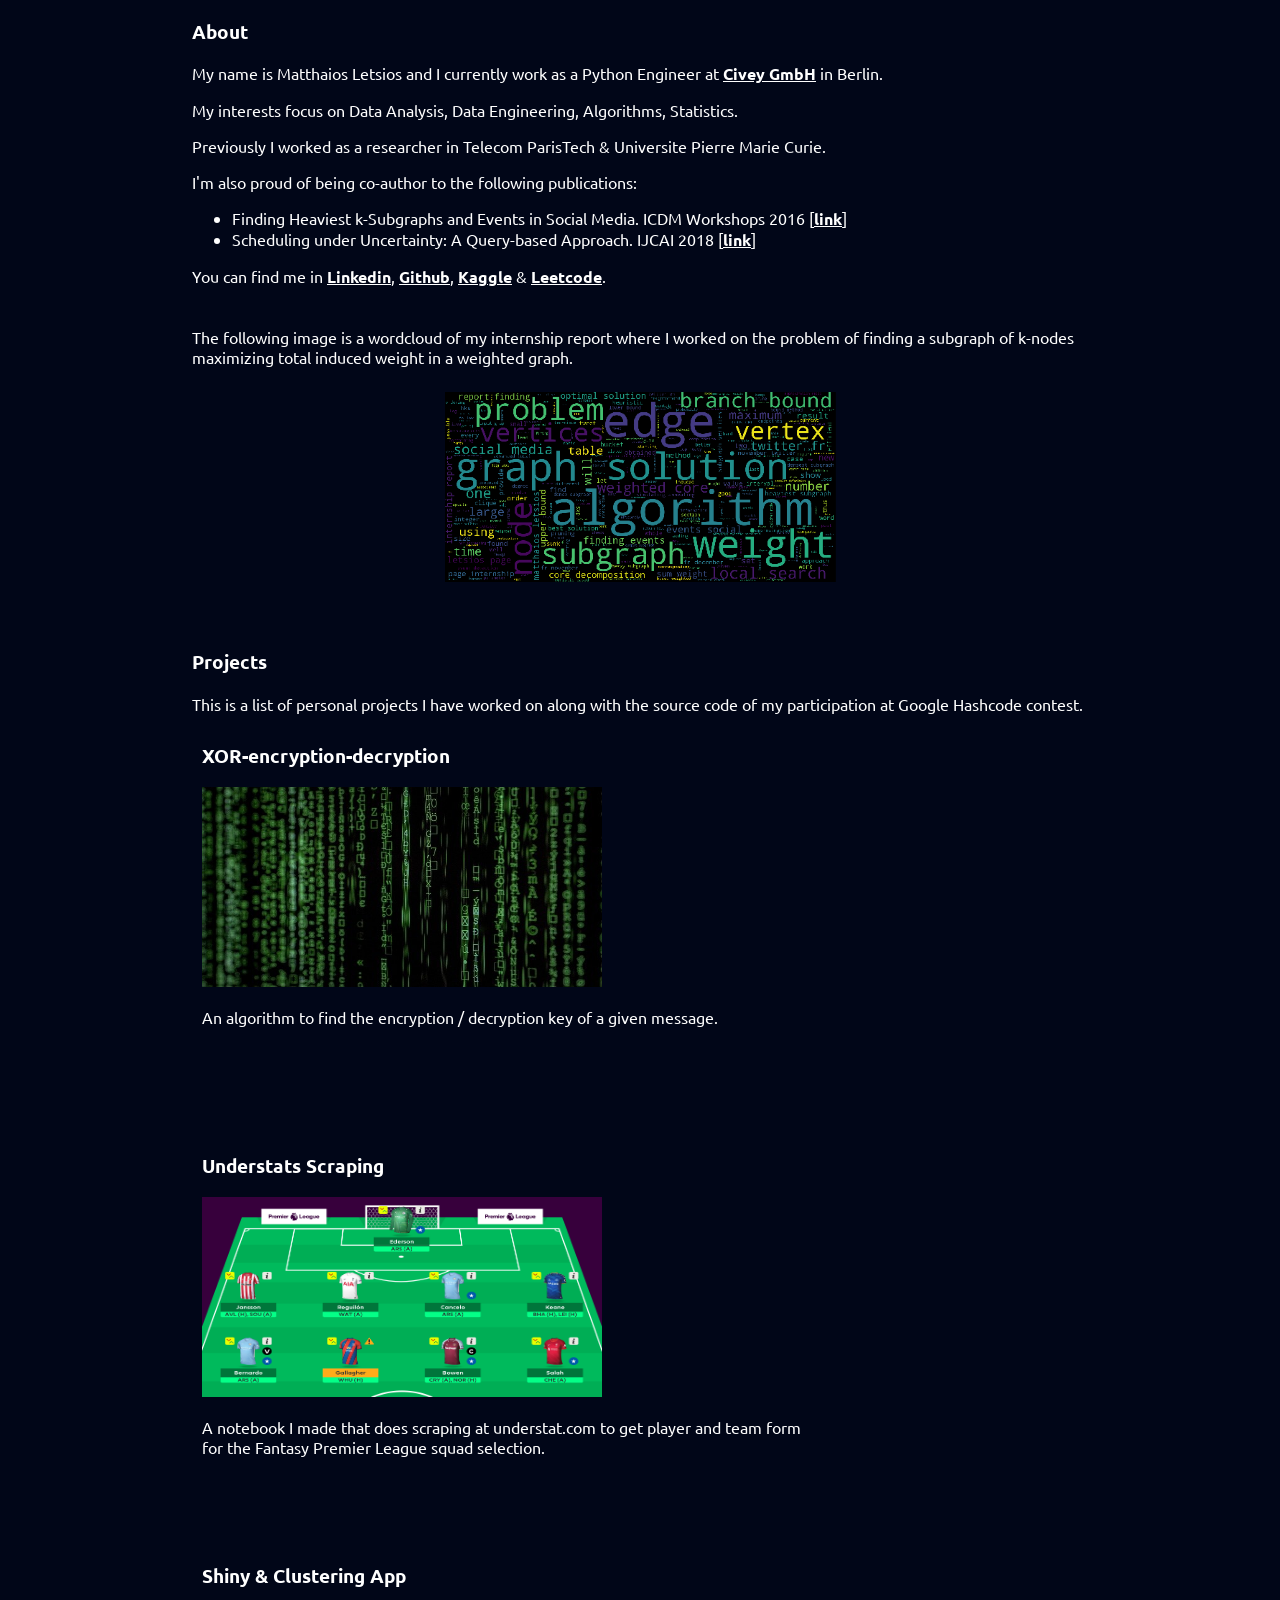
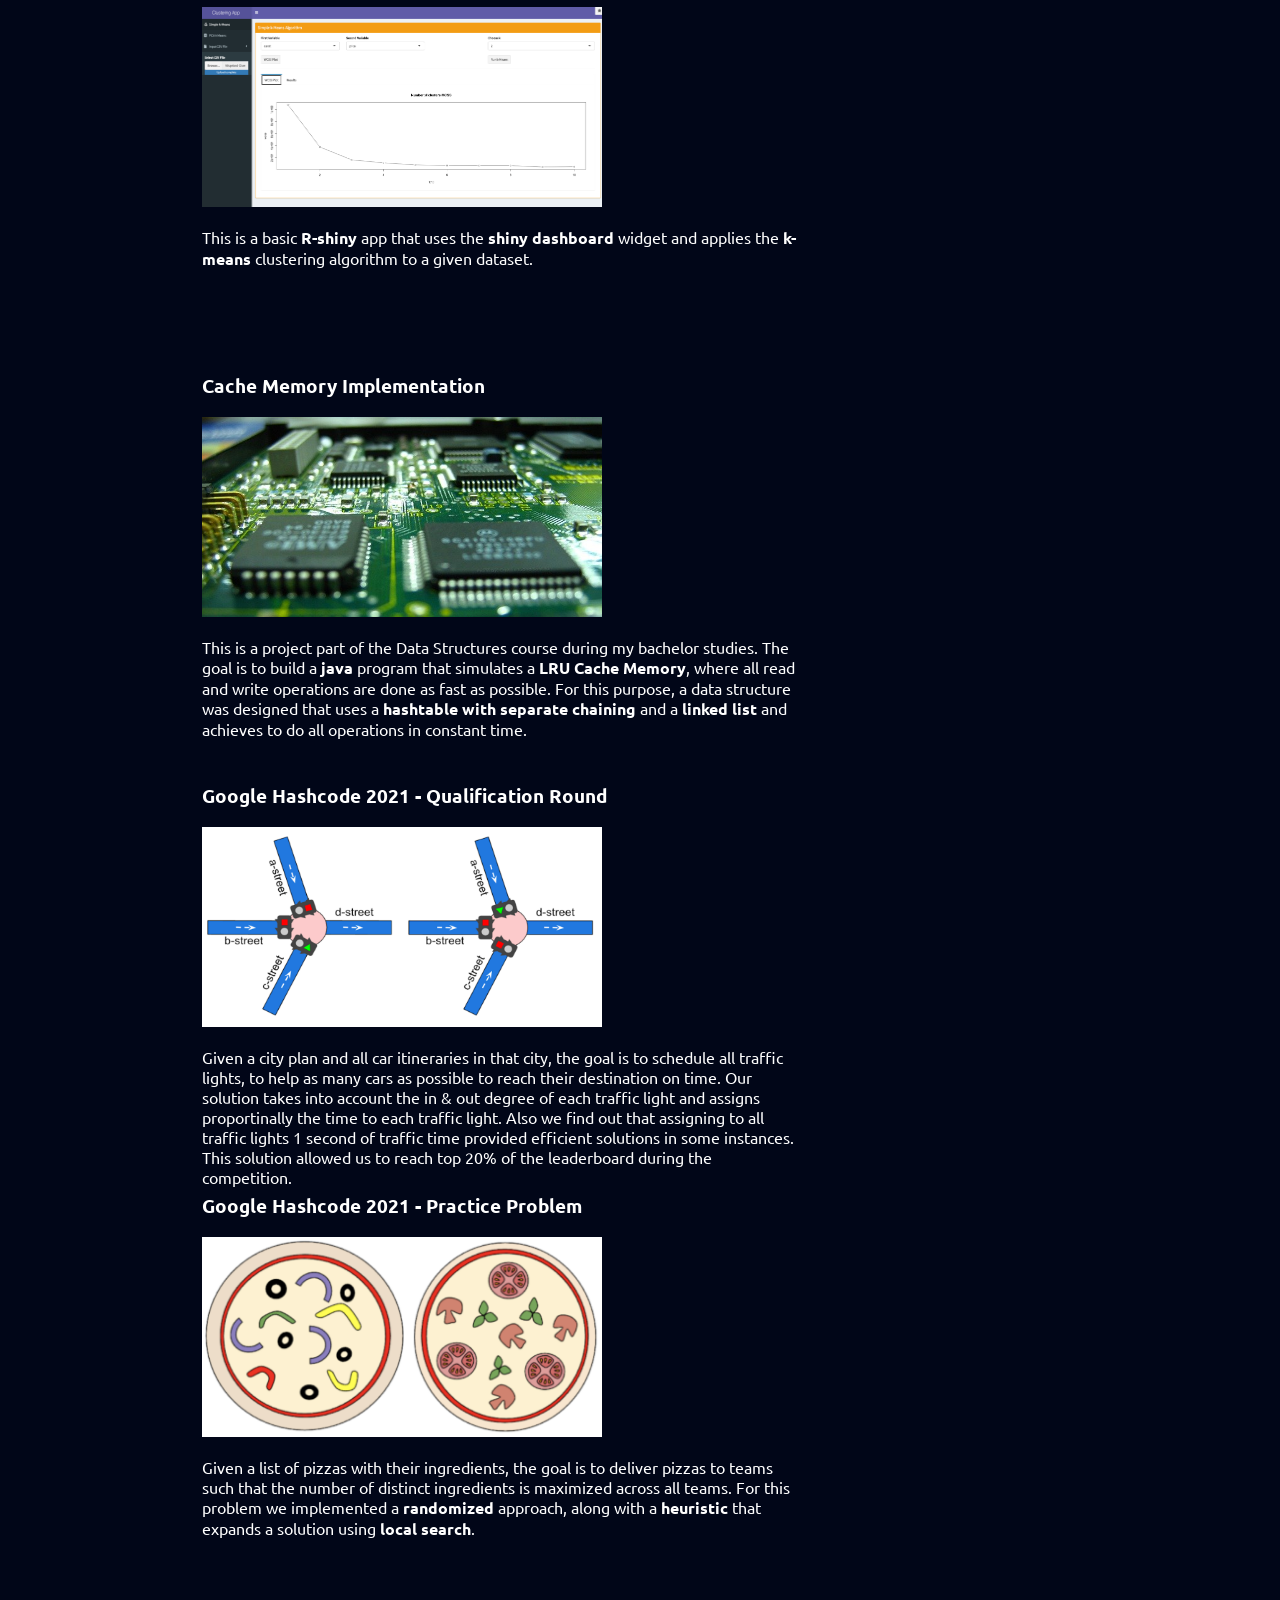
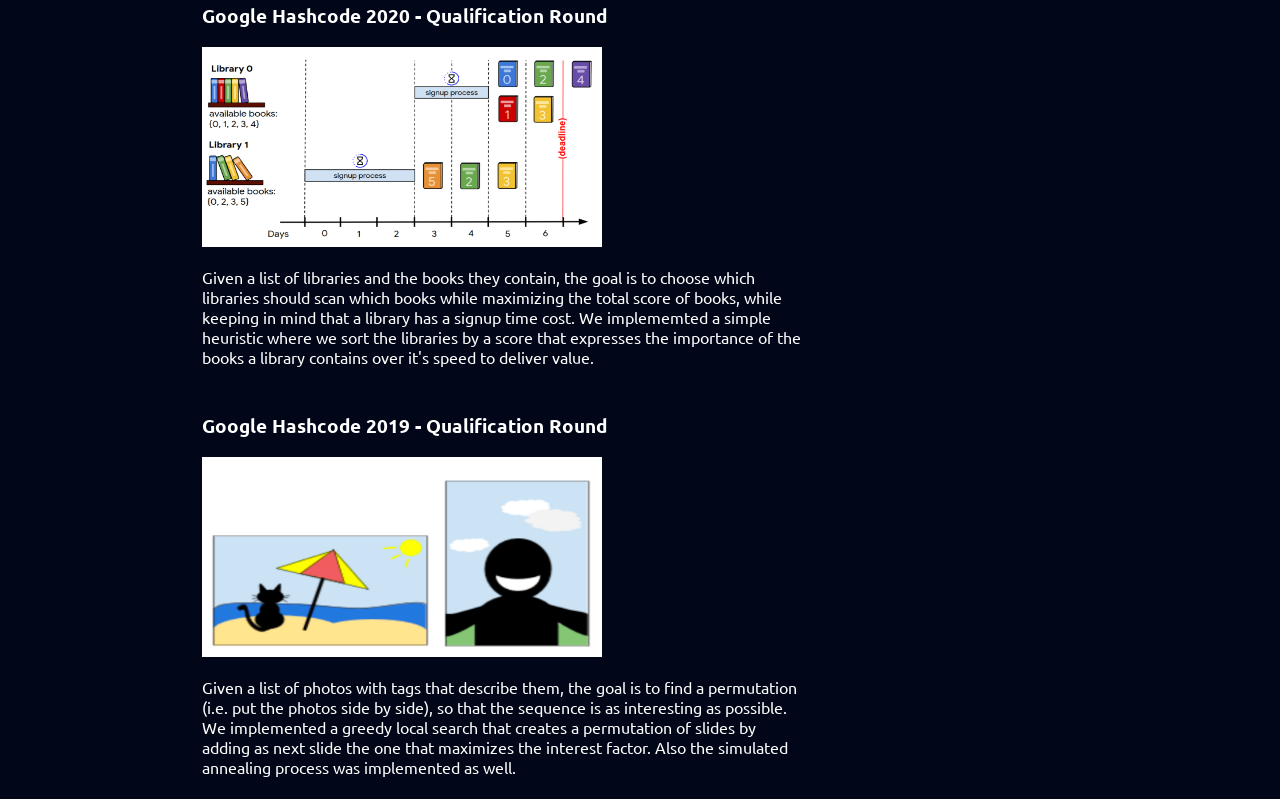
==== index.html @ c2d2475d "Adjustments" ====
<!DOCTYPE html>
<html>

<head>
	<link rel="stylesheet" type="text/css" href="http://fonts.googleapis.com/css?family=Ubuntu:regular,bold&subset=Latin">
	<link rel="stylesheet" href="./css/style.css">
	<title>Matthaios Letsios</title>
</head>

<body>
		<h3>About</h3>
		<p>My name is Matthaios Letsios and I currently work as a Python Engineer at <a href="https://civey.com/">Civey GmbH</a> in Berlin.

		<p> My interests focus on Data Analysis, Data Engineering, Algorithms, Statistics.</p> 

		<p> Previously I worked as a researcher in Telecom ParisTech & Universite Pierre Marie Curie. </p>

		<p> I'm also proud of being co-author to the following publications:</p> 

		<ul>
		<li> Finding Heaviest k-Subgraphs and Events in Social Media. ICDM Workshops 2016 [<a href="https://oanabalalau.com/pdf/damnet2016.pdf">link</a>]
		<li> Scheduling under Uncertainty: A Query-based Approach. IJCAI 2018 [<a href="https://oanabalalau.com/pdf/damnet2016.pdf">link</a>]
		</ul>
		You can find me in
		<a href="https://www.linkedin.com/in/matthaios-letsios-b0109a97/">Linkedin</a>,
		<a href="https://github.com/leschiffres">Github</a>, 
		<a href="https://www.kaggle.com/leschiffres">Kaggle</a> &
		<a href="https://leetcode.com/manthos/">Leetcode</a>.
		<br> <br> <br>
		The following image is a wordcloud of my internship report where I worked on the problem of finding a subgraph of k-nodes maximizing total induced weight in a weighted graph.
		<br><br>
		<div align="center"><img src="./img/internship.png" width="400px" height="200px"></div>
		<br><br>
		<h3>Projects</h3>

		This is a list of personal projects I have worked on along with the source code of my participation at Google Hashcode contest.

		<div class='projrow'>

			<div class='projcol'>
				<h3>XOR-encryption-decryption</h3>
		  		<a href="https://github.com/leschiffres/xor-encryption"><img src="./img/xor-encryption.jpg" > </a>
		  		<p> An algorithm to find the encryption / decryption key of a given message.</p>
			</div>

			<div class='projcol'>
				<h3>Understats Scraping</h3>
		  		<a href="https://github.com/leschiffres/understats-fpl"><img src="./img/fpl.png" > </a>
		  		<p> A notebook I made that does scraping at understat.com  to get player and team form for the Fantasy Premier League squad selection.</p>
			</div>


		</div>

		<div class='projrow'>
			<div class='projcol'>
				<h3>Shiny & Clustering App</h3>
		  		<a href="https://github.com/leschiffres/shiny_clustering_app"><img src="./img/shiny-clustering.png" > </a>
		  		<p> This is a basic <b>R-shiny</b> app that uses the <b>shiny dashboard</b> widget and applies the <b>k-means</b> clustering algorithm to a given dataset.</p>
			</div>
			<div class='projcol'>
				<h3>Cache Memory Implementation</h3>
		  		<a href="https://github.com/leschiffres/Cache_Memory_Implementation"><img src="./img/microchip.jpg" > </a>
		  		<p> This is a project part of the Data Structures course during my bachelor studies. The goal is to build a <b>java</b> program that simulates a <b>LRU Cache Memory</b>, where all read and write operations are done as fast as possible. For this purpose, a data structure was designed that uses a <b>hashtable with separate chaining</b> and a <b>linked list</b> and achieves to do all operations in constant time. </p>
			</div>
		</div>

		<div class='projrow'>

			<div class='projcol'>
				<h3>Google Hashcode 2021 - Qualification Round</h3>
		  		<a href="https://github.com/leschiffres/hashcode-2021-qualification-round"><img src="./img/ghc-2021-qual.png" > </a>
		  		<p> Given a city plan and all car itineraries in that city, the goal is to schedule all traffic lights, to help as many cars as possible to reach their destination on time. Our solution takes into account the in & out degree of each traffic light and assigns proportinally the time to each traffic light. Also we find out that assigning to all traffic lights 1 second of traffic time provided efficient solutions in some instances. This solution allowed us to reach top 20% of the leaderboard during the competition.</p>
			</div>

			<div class='projcol'>
				<h3>Google Hashcode 2021 - Practice Problem </h3>
		  		<a href="https://github.com/leschiffres/hashcode-2021-practice/"><img src="./img/ghc-2021-practice.png" > </a>
		  		<p> Given a list of pizzas with their ingredients, the goal is to deliver pizzas to teams such that the number of distinct ingredients is maximized across all teams. For this problem	we implemented a <b>randomized</b> approach, along with a <b>heuristic</b> that expands a solution using <b>local search</b>.</p>
			</div>
		</div>

		<div class='projrow'>

			<div class='projcol'>
				<h3>Google Hashcode 2020 - Qualification Round</h3>
		  		<a href="https://github.com/leschiffres/hashcode-2020-qualification-round"><img src="./img/ghc-2020-qual.png" > </a>
		  		<p> Given a list of libraries and the books they contain, the goal is to choose which libraries should scan which books while maximizing the total score of books, while keeping in mind that a library has a signup time cost. We implememted a simple heuristic where we sort the libraries by a score that expresses the importance of the books a library contains over it's speed to deliver value.
				</p>
			</div>

			<div class='projcol'>
				<h3>Google Hashcode 2019 - Qualification Round</h3>
		  		<a href="https://github.com/leschiffres/hashcode-2019-qualification-round"><img src="./img/ghc-2019-qual.png" > </a>
		  		<p> Given a list of photos with tags that describe them, the goal is to find a permutation (i.e. put the photos side by side), so that the sequence is as interesting as possible. We implemented a greedy local search that creates a permutation of slides by adding as next slide the one that maximizes the interest factor. Also the simulated annealing process was implemented as well.
				</p>
			</div>
		</div>
	</div>
</body>
</html>
---- css/style.css ----
body {
  font-family: "Ubuntu";
  background-color: #010618;
  color: white;
  width:70%;
  margin-left:auto;
  margin-right:auto;
}

a {
  color: white;
  font-weight: bold;
}

.imgrow {
  padding: 5px;
}

.imgcontainer { 
  float:left;
}

.imgcontainer img{
  width: 400px;
  height: 350px;
}

.projrow {
  padding: 5px;
}

.projcol { 
  float:left;
  padding: 5px;
  height: 400px;
  width: 600px;
}

.projcol img{
  width: 400px;
  height: 200px;
}

p{

}
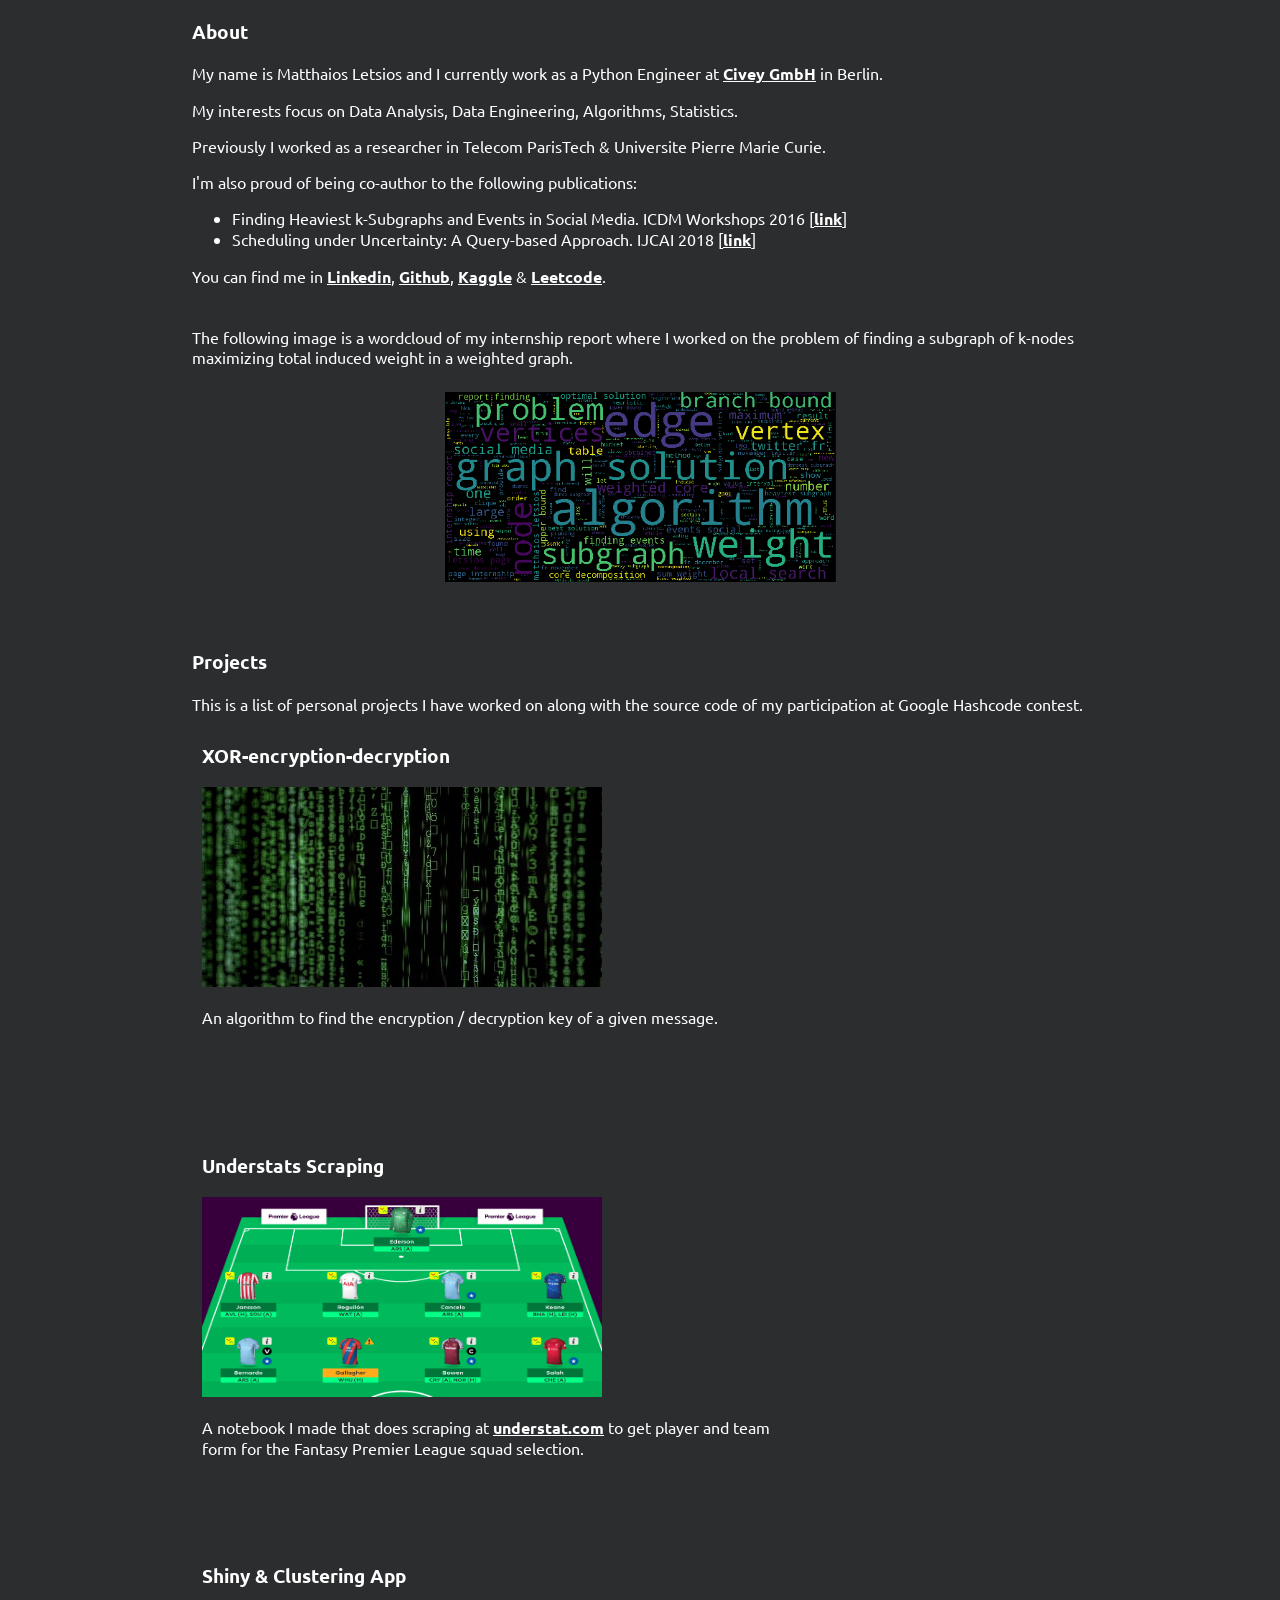
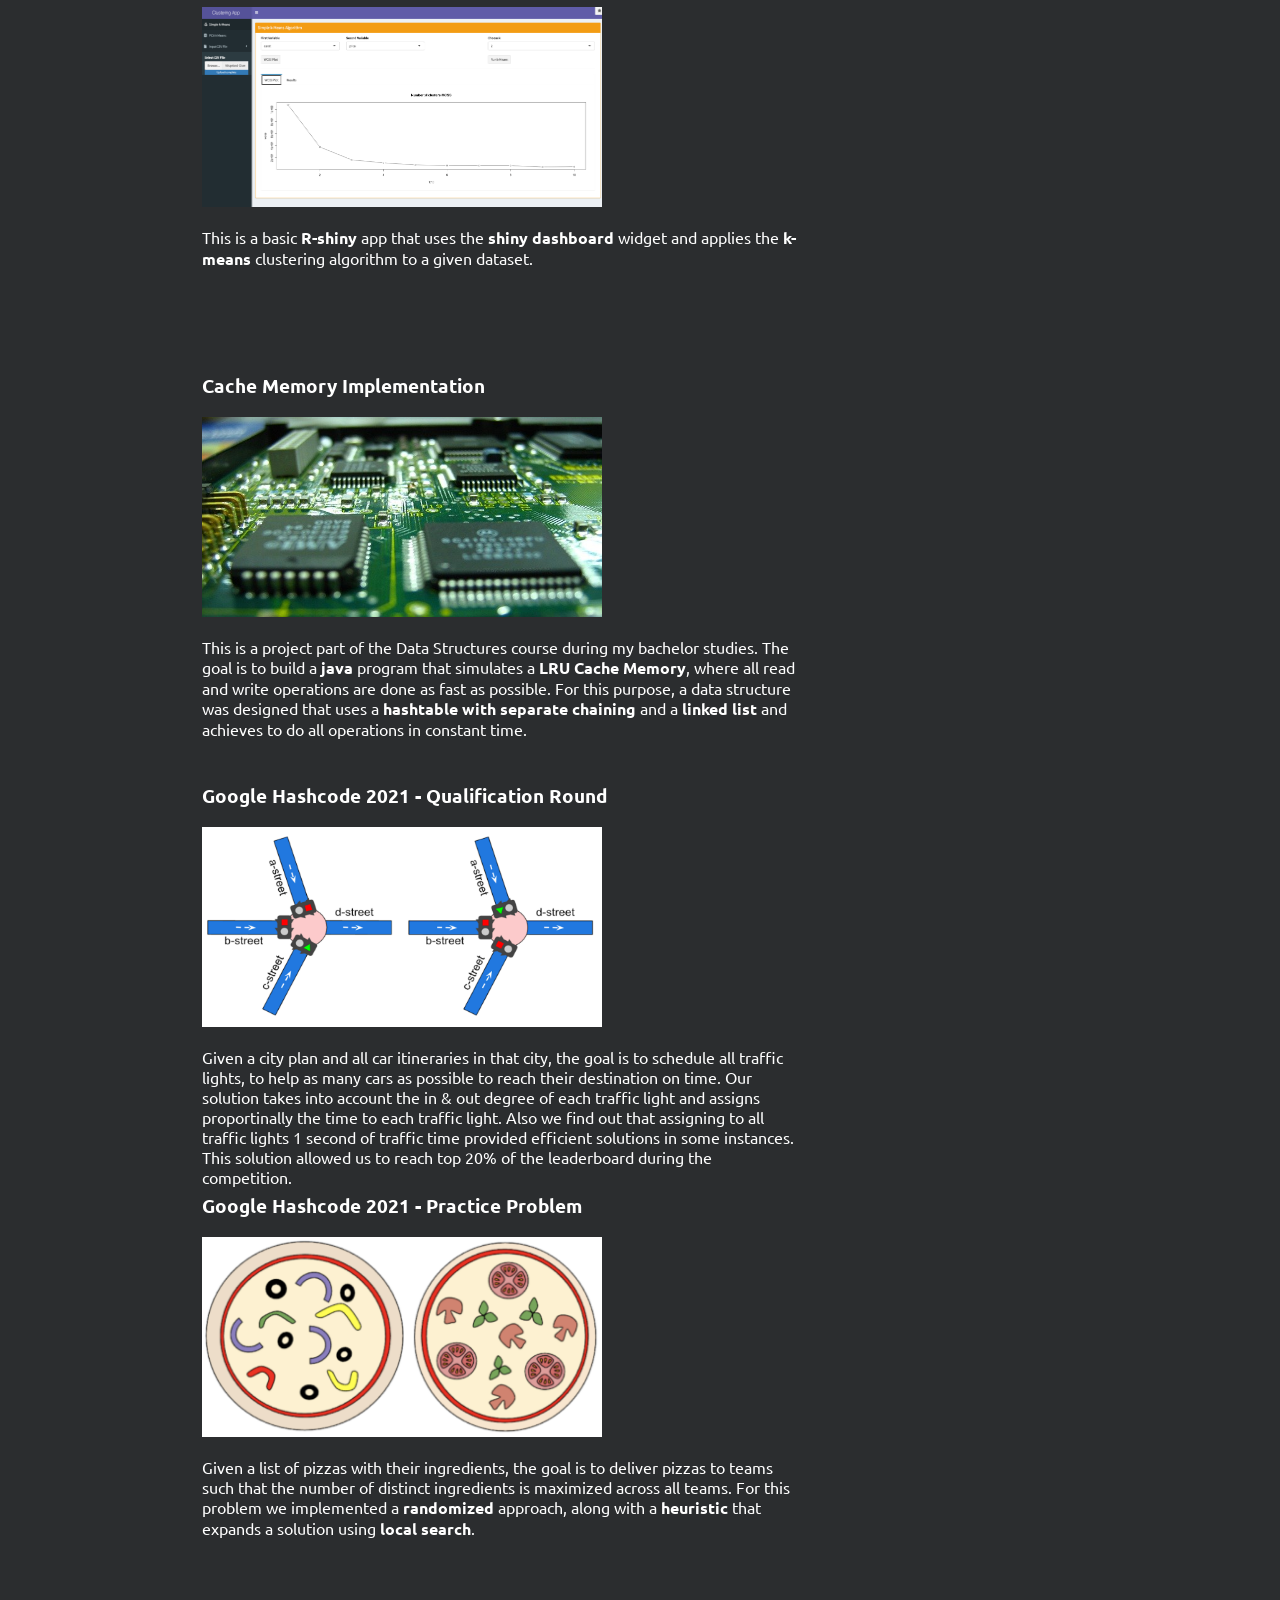
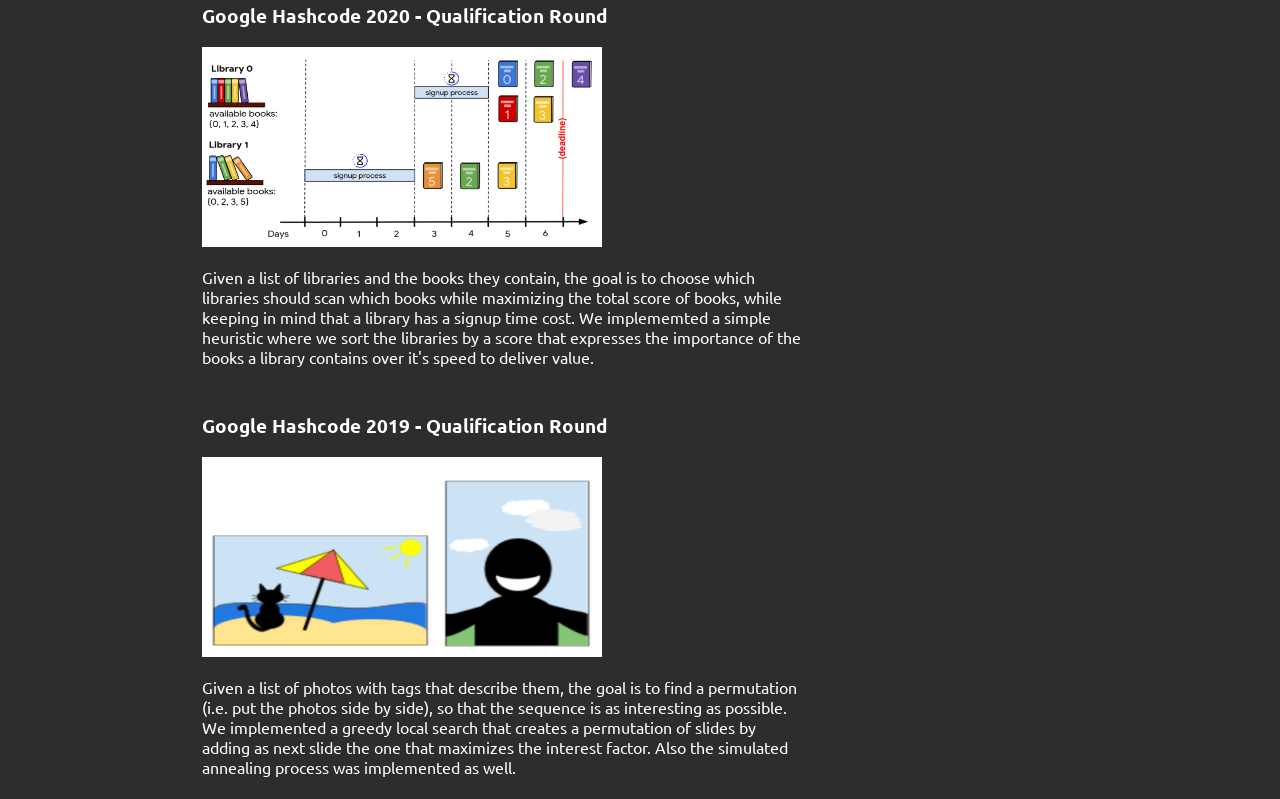
==== commit 41621ac2: "Changing background color + updating understat hyperlink" ====
--- a/index.html
+++ b/index.html
@@ -46,7 +46,7 @@
 			<div class='projcol'>
 				<h3>Understats Scraping</h3>
 		  		<a href="https://github.com/leschiffres/understats-fpl"><img src="./img/fpl.png" > </a>
-		  		<p> A notebook I made that does scraping at understat.com  to get player and team form for the Fantasy Premier League squad selection.</p>
+				<p> A notebook I made that does scraping at <a href="https://understat.com">understat.com</a>  to get player and team form for the Fantasy Premier League squad selection.</p>
 			</div>
 
 
--- a/css/style.css
+++ b/css/style.css
@@ -1,6 +1,6 @@
 body {
   font-family: "Ubuntu";
-  background-color: #010618;
+  background-color: #2b2d2f;
   color: white;
   width:70%;
   margin-left:auto;
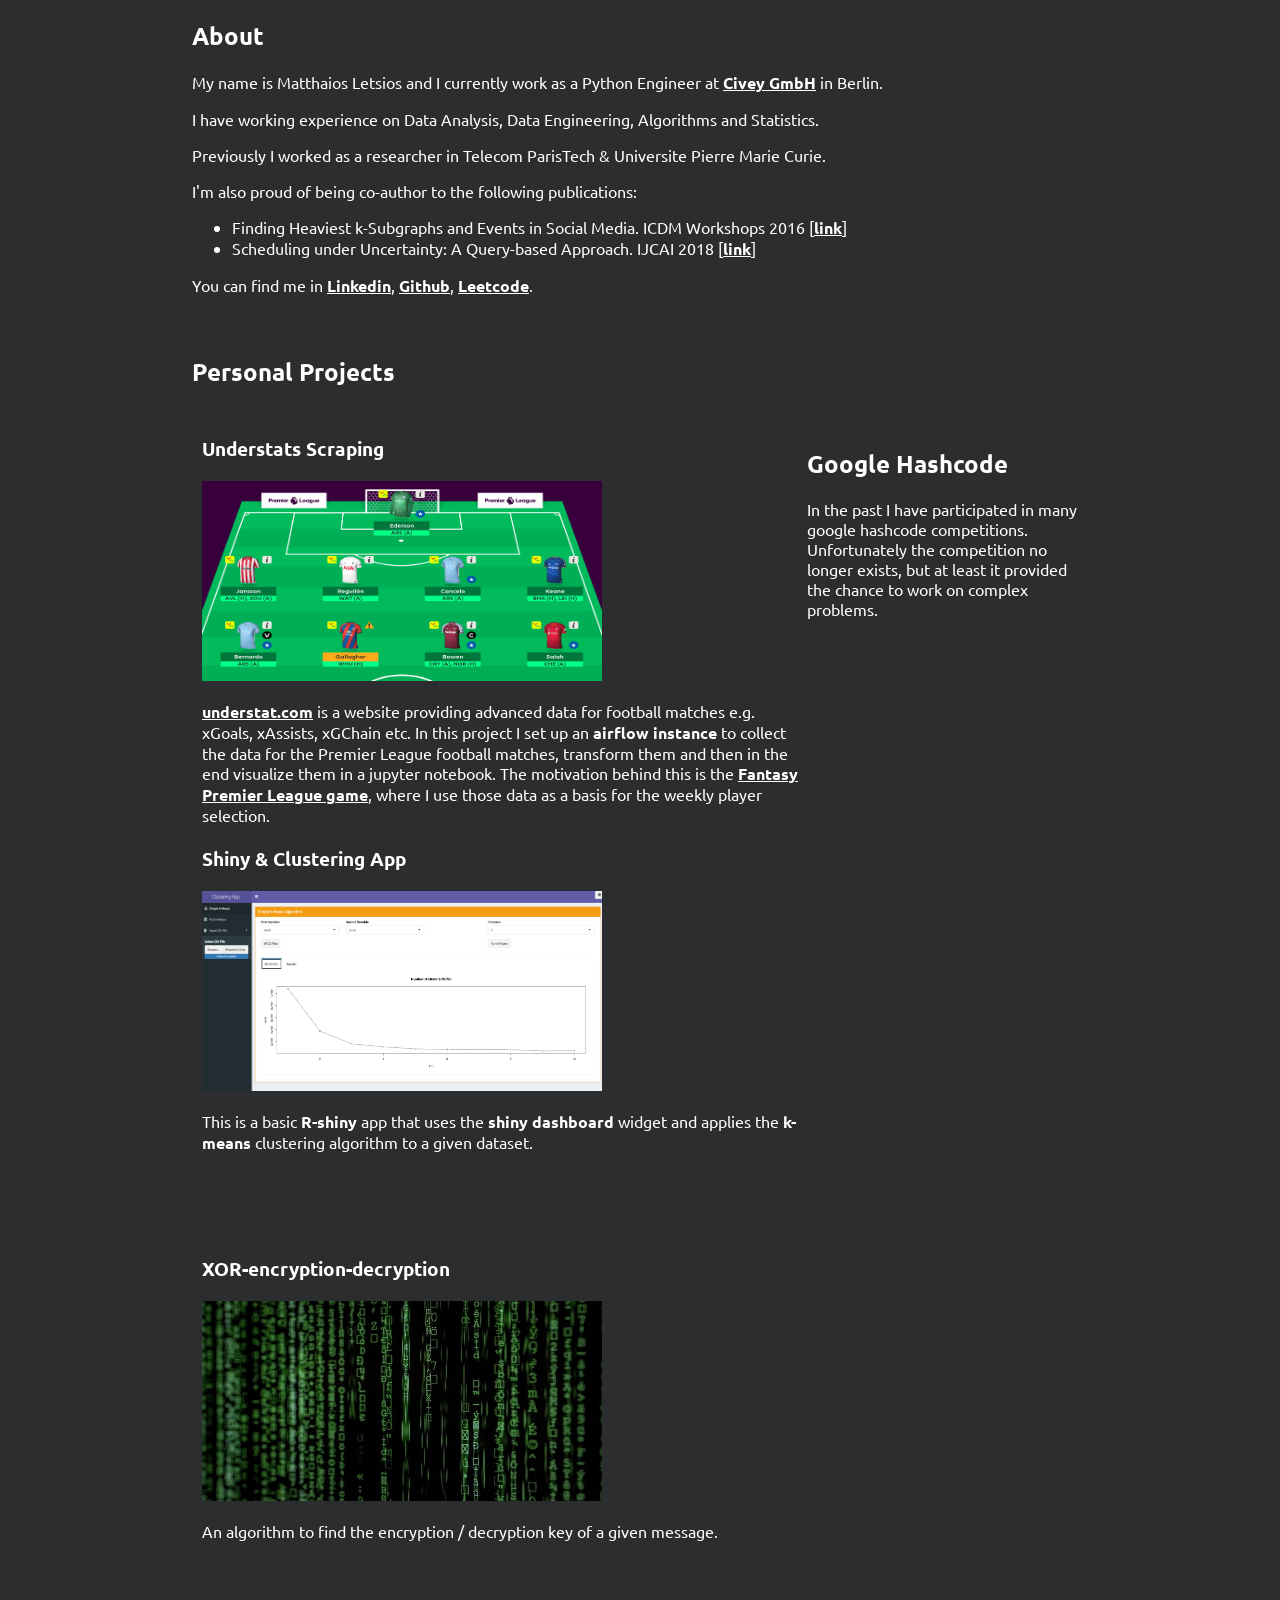
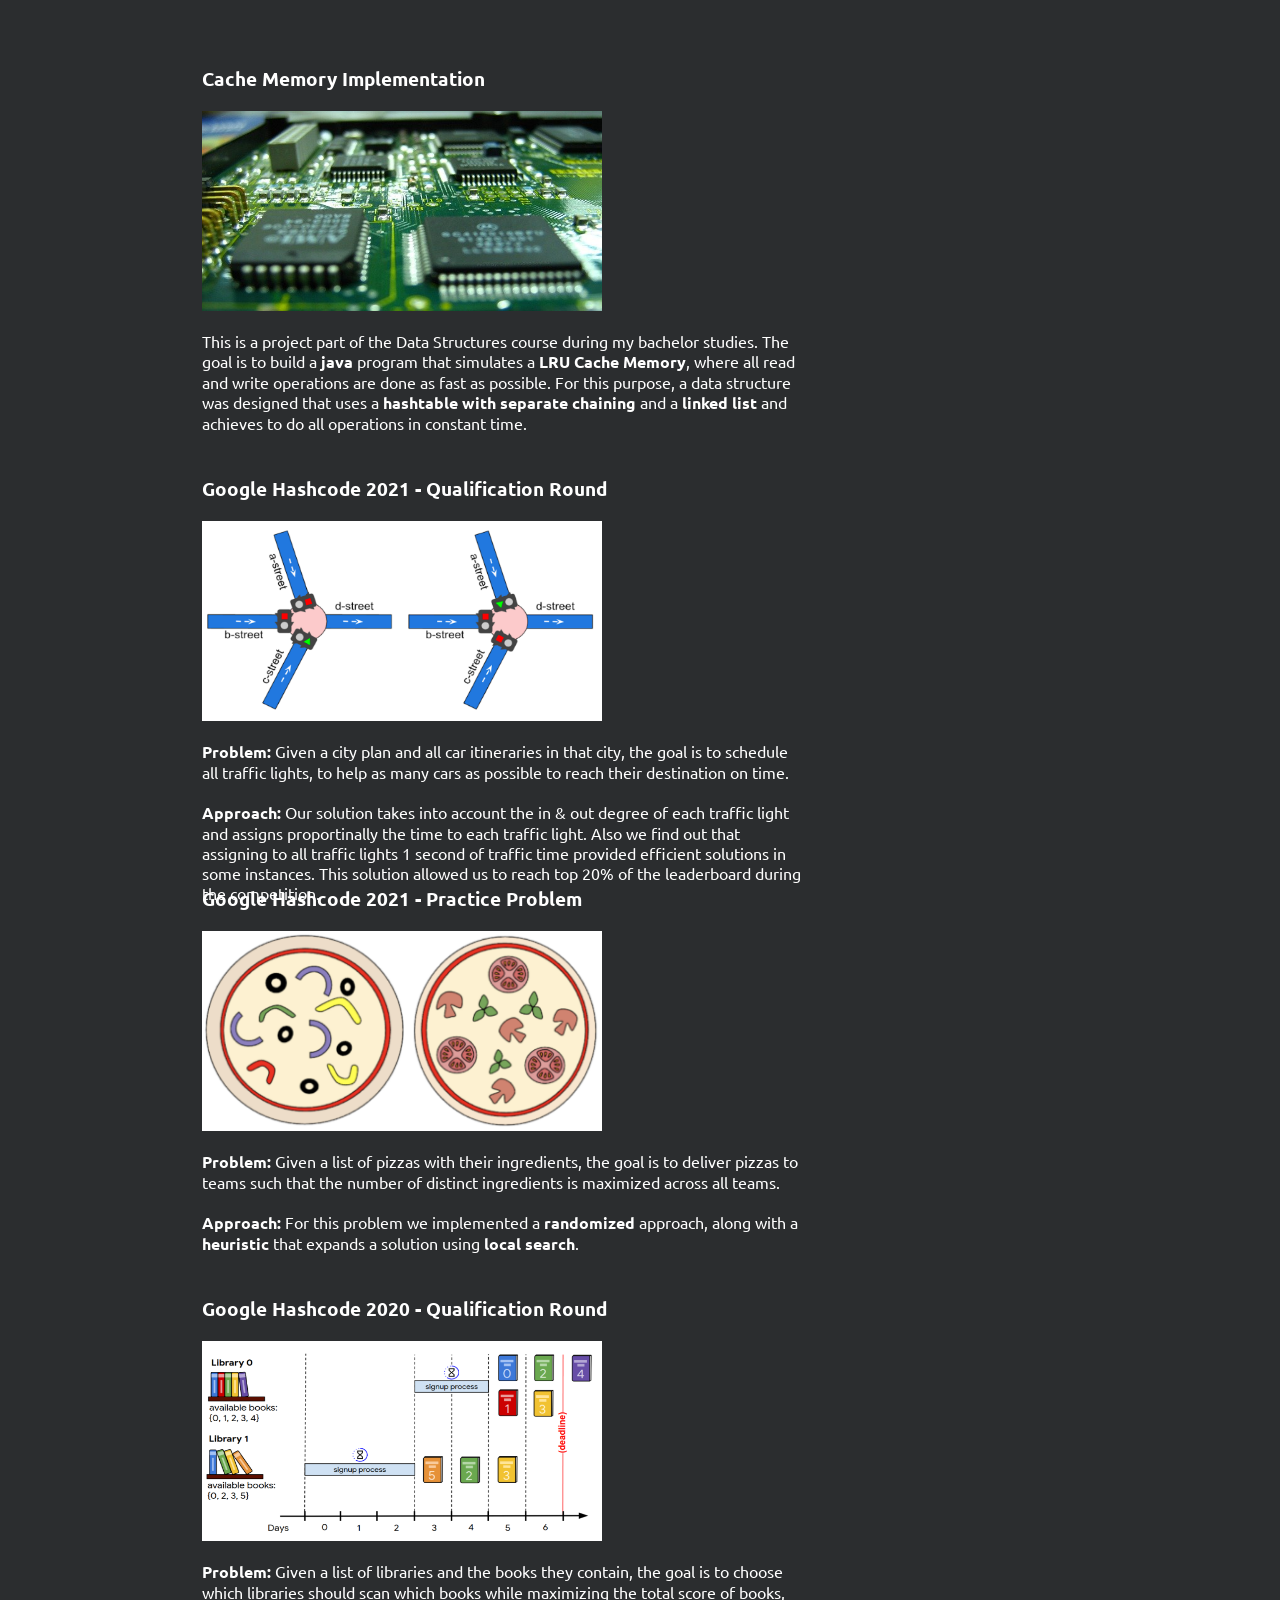
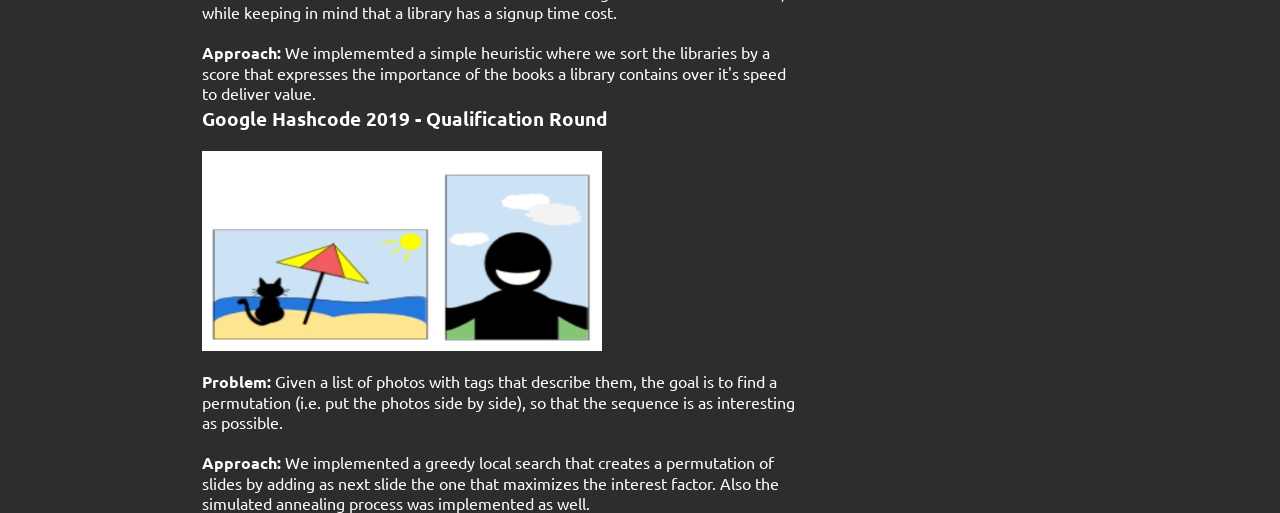
==== commit ee2179eb: "Readjusting content." ====
--- a/index.html
+++ b/index.html
@@ -2,16 +2,16 @@
 <html>
 
 <head>
-	<link rel="stylesheet" type="text/css" href="http://fonts.googleapis.com/css?family=Ubuntu:regular,bold&subset=Latin">
+	<link rel="stylesheet" type="text/css" href="https://fonts.googleapis.com/css?family=Ubuntu:regular,bold&subset=Latin">
 	<link rel="stylesheet" href="./css/style.css">
 	<title>Matthaios Letsios</title>
 </head>
 
 <body>
-		<h3>About</h3>
+		<h2>About</h2>
 		<p>My name is Matthaios Letsios and I currently work as a Python Engineer at <a href="https://civey.com/">Civey GmbH</a> in Berlin.
 
-		<p> My interests focus on Data Analysis, Data Engineering, Algorithms, Statistics.</p> 
+		<p> I have working experience on Data Analysis, Data Engineering, Algorithms and Statistics.</p> 
 
 		<p> Previously I worked as a researcher in Telecom ParisTech & Universite Pierre Marie Curie. </p>
 
@@ -19,45 +19,42 @@
 
 		<ul>
 		<li> Finding Heaviest k-Subgraphs and Events in Social Media. ICDM Workshops 2016 [<a href="https://oanabalalau.com/pdf/damnet2016.pdf">link</a>]
-		<li> Scheduling under Uncertainty: A Query-based Approach. IJCAI 2018 [<a href="https://oanabalalau.com/pdf/damnet2016.pdf">link</a>]
+		<li> Scheduling under Uncertainty: A Query-based Approach. IJCAI 2018 [<a href="https://www.ijcai.org/proceedings/2018/0646.pdf">link</a>]
 		</ul>
 		You can find me in
 		<a href="https://www.linkedin.com/in/matthaios-letsios-b0109a97/">Linkedin</a>,
 		<a href="https://github.com/leschiffres">Github</a>, 
-		<a href="https://www.kaggle.com/leschiffres">Kaggle</a> &
 		<a href="https://leetcode.com/manthos/">Leetcode</a>.
 		<br> <br> <br>
-		The following image is a wordcloud of my internship report where I worked on the problem of finding a subgraph of k-nodes maximizing total induced weight in a weighted graph.
-		<br><br>
-		<div align="center"><img src="./img/internship.png" width="400px" height="200px"></div>
-		<br><br>
-		<h3>Projects</h3>
-
-		This is a list of personal projects I have worked on along with the source code of my participation at Google Hashcode contest.
+		
+		<h2>Personal Projects</h2>
 
 		<div class='projrow'>
+			
+			<div class='projcol'>
+				<h3>Understats Scraping</h3>
+		  		<a href="https://github.com/leschiffres/understats-fpl"><img src="./img/fpl.png" > </a>
+				<p> <a href="https://understat.com">understat.com</a>  is a website providing advanced data for football matches e.g. xGoals, xAssists, xGChain etc.  
+					In this project I set up an <b>airflow instance</b> to collect the data for the Premier League football matches, transform them and then in the end visualize them in a jupyter notebook.
+					The motivation behind this is the <a href="https://fantasy.premierleague.com/">Fantasy Premier League game</a>, where I use those data as a basis for the weekly player selection.
+			</div>
 
+			<div class='projcol'>
+				<h3>Shiny & Clustering App</h3>
+		  		<a href="https://github.com/leschiffres/shiny_clustering_app"><img src="./img/shiny-clustering.png" > </a>
+		  		<p> This is a basic <b>R-shiny</b> app that uses the <b>shiny dashboard</b> widget and applies the <b>k-means</b> clustering algorithm to a given dataset.</p>
+			</div>
+
+		</div>
+
+		<div class='projrow'>
+			
 			<div class='projcol'>
 				<h3>XOR-encryption-decryption</h3>
 		  		<a href="https://github.com/leschiffres/xor-encryption"><img src="./img/xor-encryption.jpg" > </a>
 		  		<p> An algorithm to find the encryption / decryption key of a given message.</p>
 			</div>
-
-			<div class='projcol'>
-				<h3>Understats Scraping</h3>
-		  		<a href="https://github.com/leschiffres/understats-fpl"><img src="./img/fpl.png" > </a>
-				<p> A notebook I made that does scraping at <a href="https://understat.com">understat.com</a>  to get player and team form for the Fantasy Premier League squad selection.</p>
-			</div>
-
-
-		</div>
-
-		<div class='projrow'>
-			<div class='projcol'>
-				<h3>Shiny & Clustering App</h3>
-		  		<a href="https://github.com/leschiffres/shiny_clustering_app"><img src="./img/shiny-clustering.png" > </a>
-		  		<p> This is a basic <b>R-shiny</b> app that uses the <b>shiny dashboard</b> widget and applies the <b>k-means</b> clustering algorithm to a given dataset.</p>
-			</div>
+			
 			<div class='projcol'>
 				<h3>Cache Memory Implementation</h3>
 		  		<a href="https://github.com/leschiffres/Cache_Memory_Implementation"><img src="./img/microchip.jpg" > </a>
@@ -65,18 +62,30 @@
 			</div>
 		</div>
 
+
+		<h2>Google Hashcode</h2>
+
+		In the past I have participated in many google hashcode competitions. Unfortunately the competition no longer exists, but at least it provided the chance to 
+		work on complex problems.
+
 		<div class='projrow'>
 
 			<div class='projcol'>
 				<h3>Google Hashcode 2021 - Qualification Round</h3>
 		  		<a href="https://github.com/leschiffres/hashcode-2021-qualification-round"><img src="./img/ghc-2021-qual.png" > </a>
-		  		<p> Given a city plan and all car itineraries in that city, the goal is to schedule all traffic lights, to help as many cars as possible to reach their destination on time. Our solution takes into account the in & out degree of each traffic light and assigns proportinally the time to each traffic light. Also we find out that assigning to all traffic lights 1 second of traffic time provided efficient solutions in some instances. This solution allowed us to reach top 20% of the leaderboard during the competition.</p>
+		  		<p> 
+					<b>Problem:</b> Given a city plan and all car itineraries in that city, the goal is to schedule all traffic lights, to help as many cars as possible to reach their destination on time. <br><br>
+					<b>Approach:</b> Our solution takes into account the in & out degree of each traffic light and assigns proportinally the time to each traffic light. Also we find out that assigning to all 
+					traffic lights 1 second of traffic time provided efficient solutions in some instances. This solution allowed us to reach top 20% of the leaderboard during the competition.
+				</p>
 			</div>
 
 			<div class='projcol'>
 				<h3>Google Hashcode 2021 - Practice Problem </h3>
 		  		<a href="https://github.com/leschiffres/hashcode-2021-practice/"><img src="./img/ghc-2021-practice.png" > </a>
-		  		<p> Given a list of pizzas with their ingredients, the goal is to deliver pizzas to teams such that the number of distinct ingredients is maximized across all teams. For this problem	we implemented a <b>randomized</b> approach, along with a <b>heuristic</b> that expands a solution using <b>local search</b>.</p>
+		  		<p> 
+					<b>Problem:</b> Given a list of pizzas with their ingredients, the goal is to deliver pizzas to teams such that the number of distinct ingredients is maximized across all teams. <br><br>
+					<b>Approach:</b> For this problem	we implemented a <b>randomized</b> approach, along with a <b>heuristic</b> that expands a solution using <b>local search</b>.</p>
 			</div>
 		</div>
 
@@ -85,17 +94,33 @@
 			<div class='projcol'>
 				<h3>Google Hashcode 2020 - Qualification Round</h3>
 		  		<a href="https://github.com/leschiffres/hashcode-2020-qualification-round"><img src="./img/ghc-2020-qual.png" > </a>
-		  		<p> Given a list of libraries and the books they contain, the goal is to choose which libraries should scan which books while maximizing the total score of books, while keeping in mind that a library has a signup time cost. We implememted a simple heuristic where we sort the libraries by a score that expresses the importance of the books a library contains over it's speed to deliver value.
+		  		<p> 
+					<b>Problem:</b> Given a list of libraries and the books they contain, the goal is to choose which libraries should scan which books while maximizing the total score of books,
+					while keeping in mind that a library has a signup time cost. <br><br>
+					<b>Approach:</b> We implememted a simple heuristic where we sort the libraries by a score that expresses the
+					importance of the books a library contains over it's speed to deliver value.
 				</p>
 			</div>
 
 			<div class='projcol'>
 				<h3>Google Hashcode 2019 - Qualification Round</h3>
 		  		<a href="https://github.com/leschiffres/hashcode-2019-qualification-round"><img src="./img/ghc-2019-qual.png" > </a>
-		  		<p> Given a list of photos with tags that describe them, the goal is to find a permutation (i.e. put the photos side by side), so that the sequence is as interesting as possible. We implemented a greedy local search that creates a permutation of slides by adding as next slide the one that maximizes the interest factor. Also the simulated annealing process was implemented as well.
+		  		<p> 
+					<b>Problem:</b> Given a list of photos with tags that describe them, the goal is to find a permutation (i.e. put the photos side by side), so that the sequence is as interesting
+					as possible. <br><br>
+					<b>Approach:</b> We implemented a greedy local search that creates a permutation of slides by adding as next slide the one that maximizes the interest factor. 
+					Also the simulated annealing process was implemented as well.
 				</p>
 			</div>
 		</div>
 	</div>
+
+	<!-- <h2>Sonstige</h2>
+
+	The following image is a wordcloud of my internship report where I worked on the problem of finding a subgraph of k-nodes maximizing total induced weight in a weighted graph, which was a basis for the publication we did
+	<br><br>
+	<div align="center"><img src="./img/internship.png" width="400px" height="200px"></div>
+	<br><br> -->
+
 </body>
 </html>
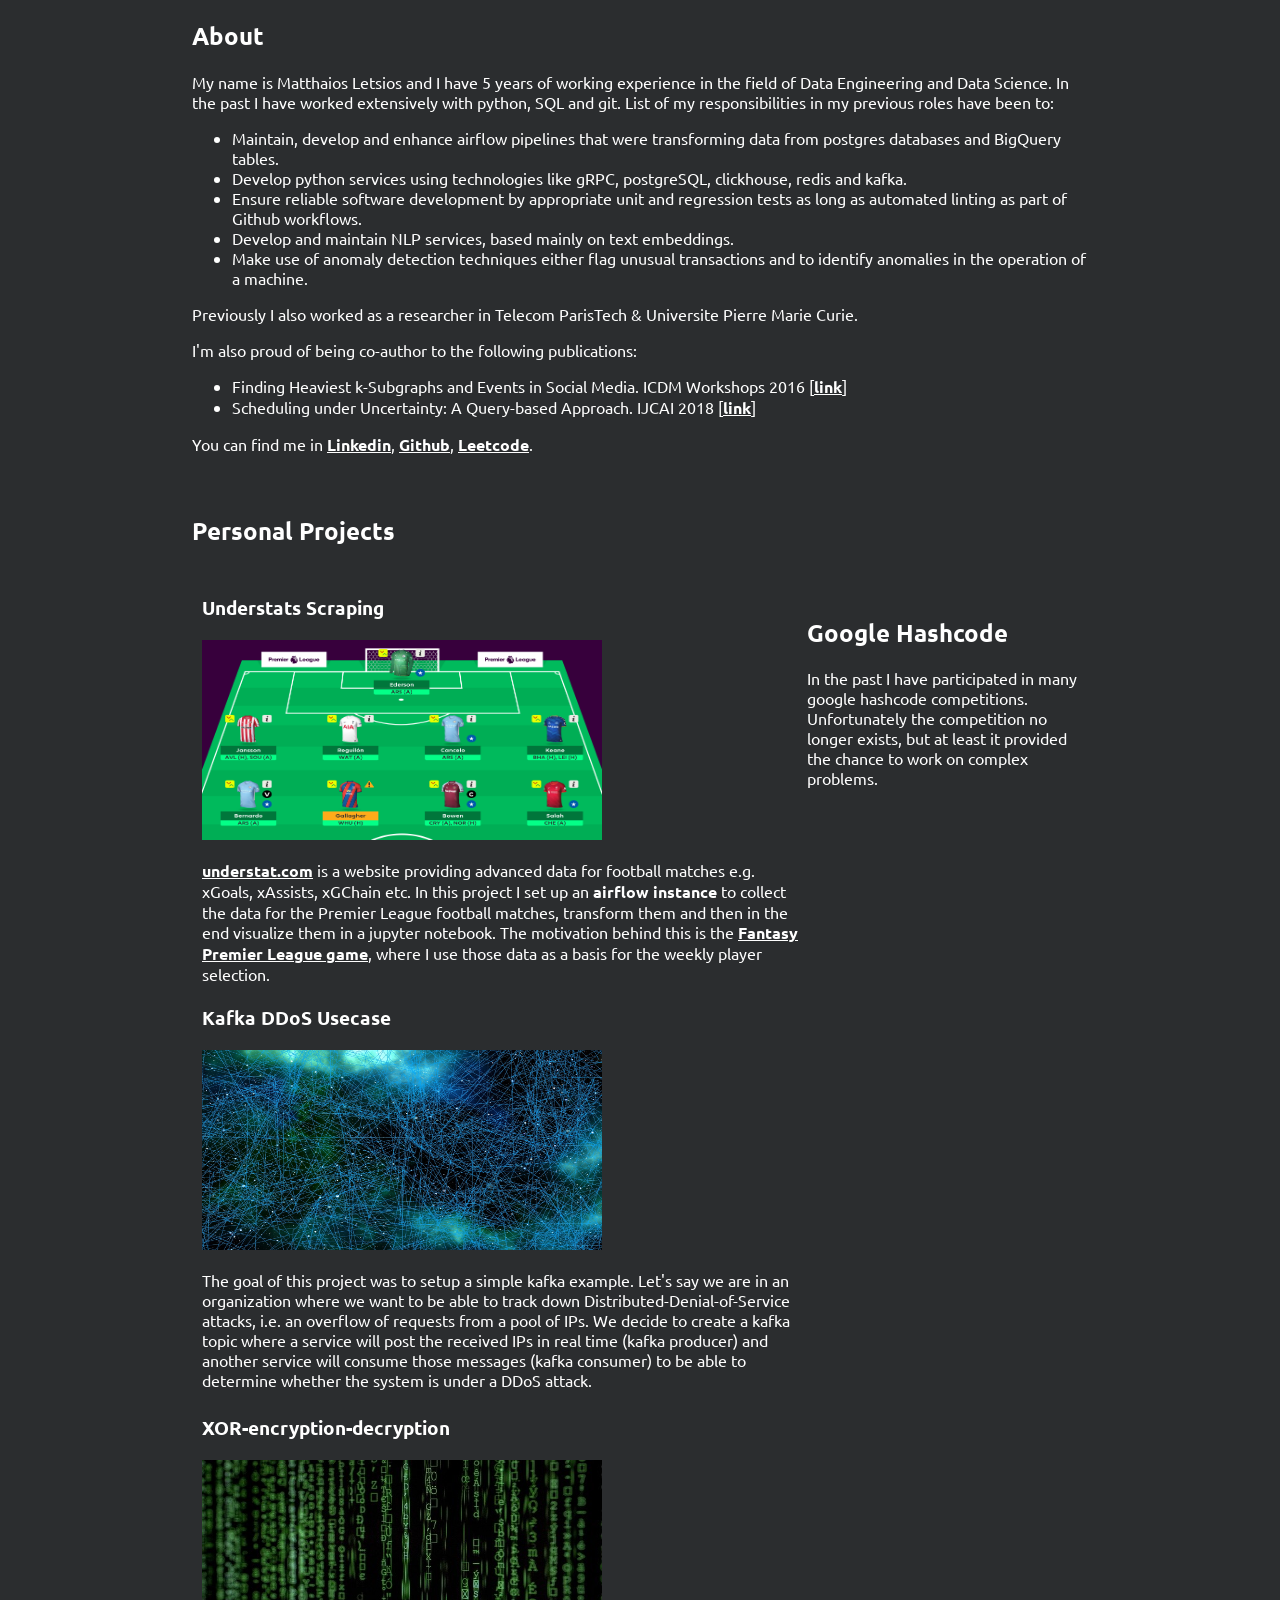
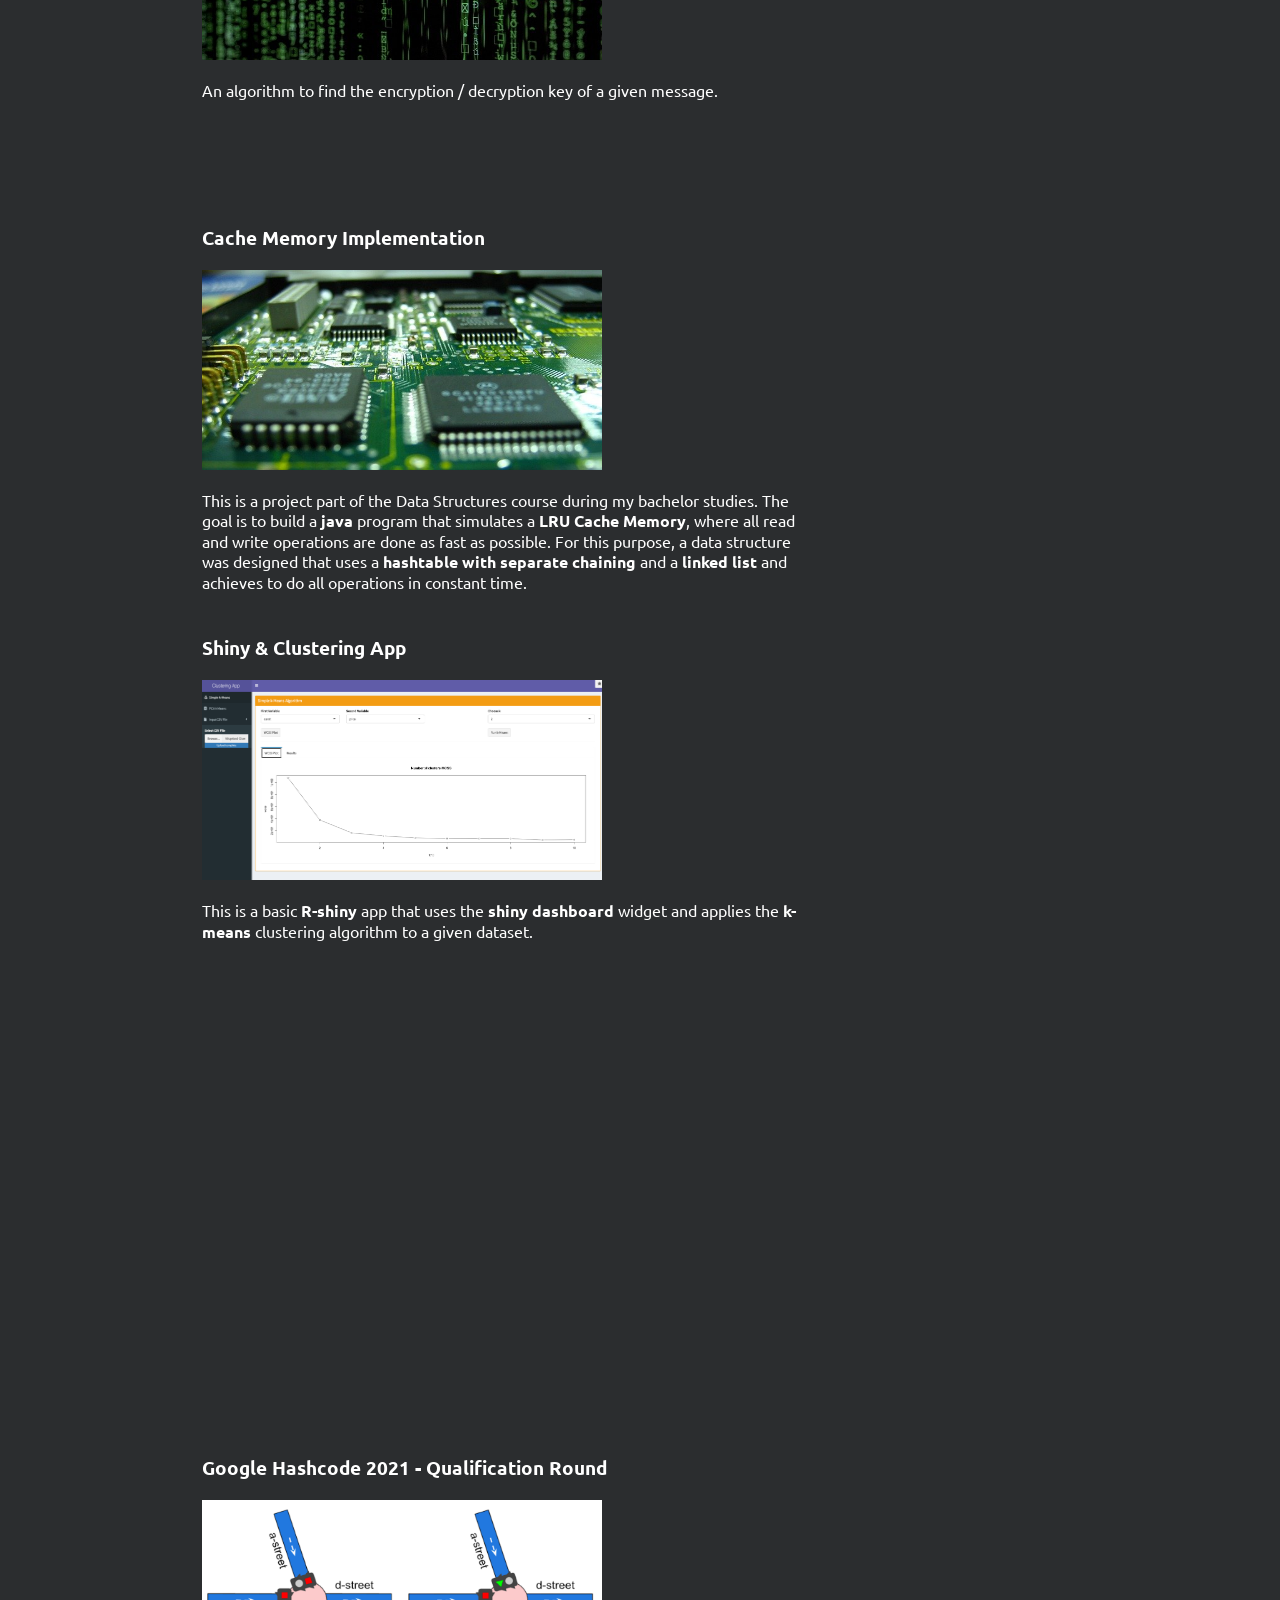
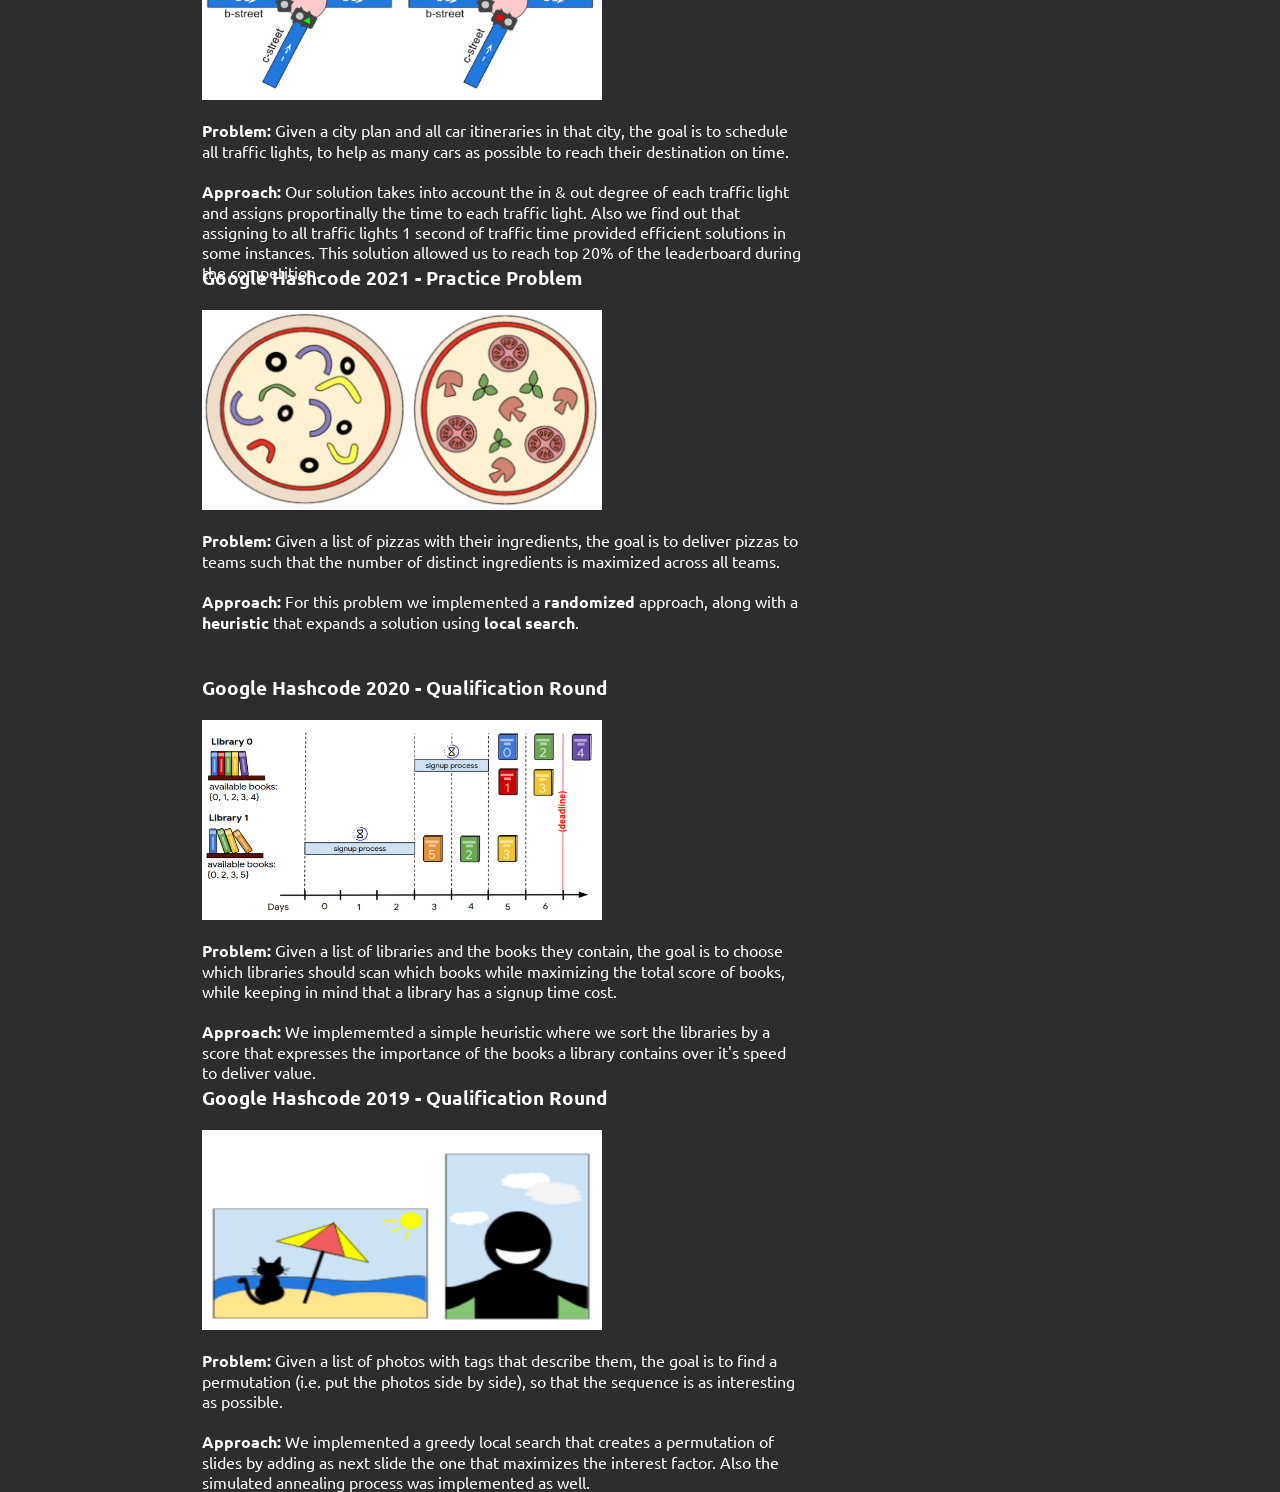
==== commit 5d013510: "Adjusting about section and including kafka project." ====
--- a/index.html
+++ b/index.html
@@ -9,11 +9,17 @@
 
 <body>
 		<h2>About</h2>
-		<p>My name is Matthaios Letsios and I currently work as a Python Engineer at <a href="https://civey.com/">Civey GmbH</a> in Berlin.
+		<p>My name is Matthaios Letsios and I have 5 years of working experience in the field of Data Engineering and Data Science. In the past I have worked extensively with python, SQL and git. List of my responsibilities in my previous roles have been to:
 
-		<p> I have working experience on Data Analysis, Data Engineering, Algorithms and Statistics.</p> 
+		<ul>
+			<li>Maintain, develop and enhance airflow pipelines that were transforming data from postgres databases and BigQuery tables.</li> 
+			<li>Develop python services using technologies like gRPC, postgreSQL, clickhouse, redis and kafka.</li>
+			<li>Ensure reliable software development by appropriate unit and regression tests as long as automated linting as part of Github workflows.</li>
+			<li>Develop and maintain NLP services, based mainly on text embeddings.</li>
+			<li>Make use of anomaly detection techniques either flag unusual transactions and to identify anomalies in the operation of a machine.</li> 
+		</ul>
 
-		<p> Previously I worked as a researcher in Telecom ParisTech & Universite Pierre Marie Curie. </p>
+		<p> Previously I also worked as a researcher in Telecom ParisTech & Universite Pierre Marie Curie. </p>
 
 		<p> I'm also proud of being co-author to the following publications:</p> 
 
@@ -40,9 +46,11 @@
 			</div>
 
 			<div class='projcol'>
-				<h3>Shiny & Clustering App</h3>
-		  		<a href="https://github.com/leschiffres/shiny_clustering_app"><img src="./img/shiny-clustering.png" > </a>
-		  		<p> This is a basic <b>R-shiny</b> app that uses the <b>shiny dashboard</b> widget and applies the <b>k-means</b> clustering algorithm to a given dataset.</p>
+				<h3>Kafka DDoS Usecase</h3>
+		  		<a href="git@github.com:leschiffres/kafka-ddos-usecase.git"><img src="./img/network.jpeg" > </a>
+		  		<p> The goal of this project was to setup a simple kafka example. Let's say we are in an organization where we want to be able to track down Distributed-Denial-of-Service attacks, 
+					i.e. an overflow of requests from a pool of IPs. We decide to create a kafka topic where a service will post the received IPs in real time 
+					(kafka producer) and another service will consume those messages (kafka consumer) to be able to determine whether the system is under a DDoS attack.</p>
 			</div>
 
 		</div>
@@ -60,6 +68,24 @@
 		  		<a href="https://github.com/leschiffres/Cache_Memory_Implementation"><img src="./img/microchip.jpg" > </a>
 		  		<p> This is a project part of the Data Structures course during my bachelor studies. The goal is to build a <b>java</b> program that simulates a <b>LRU Cache Memory</b>, where all read and write operations are done as fast as possible. For this purpose, a data structure was designed that uses a <b>hashtable with separate chaining</b> and a <b>linked list</b> and achieves to do all operations in constant time. </p>
 			</div>
+		</div>
+
+		<div class='projrow'>
+
+			<div class='projcol'>
+				<h3>Shiny & Clustering App</h3>
+		  		<a href="https://github.com/leschiffres/shiny_clustering_app"><img src="./img/shiny-clustering.png" > </a>
+		  		<p> This is a basic <b>R-shiny</b> app that uses the <b>shiny dashboard</b> widget and applies the <b>k-means</b> clustering algorithm to a given dataset.</p>
+			</div>
+
+			
+			<div class='projcol'>
+				<h3></h3>
+		  		<!-- <a href=""><img src="" > </a> -->
+				<p> </p>
+			</div> 
+		
+
 		</div>
 
 
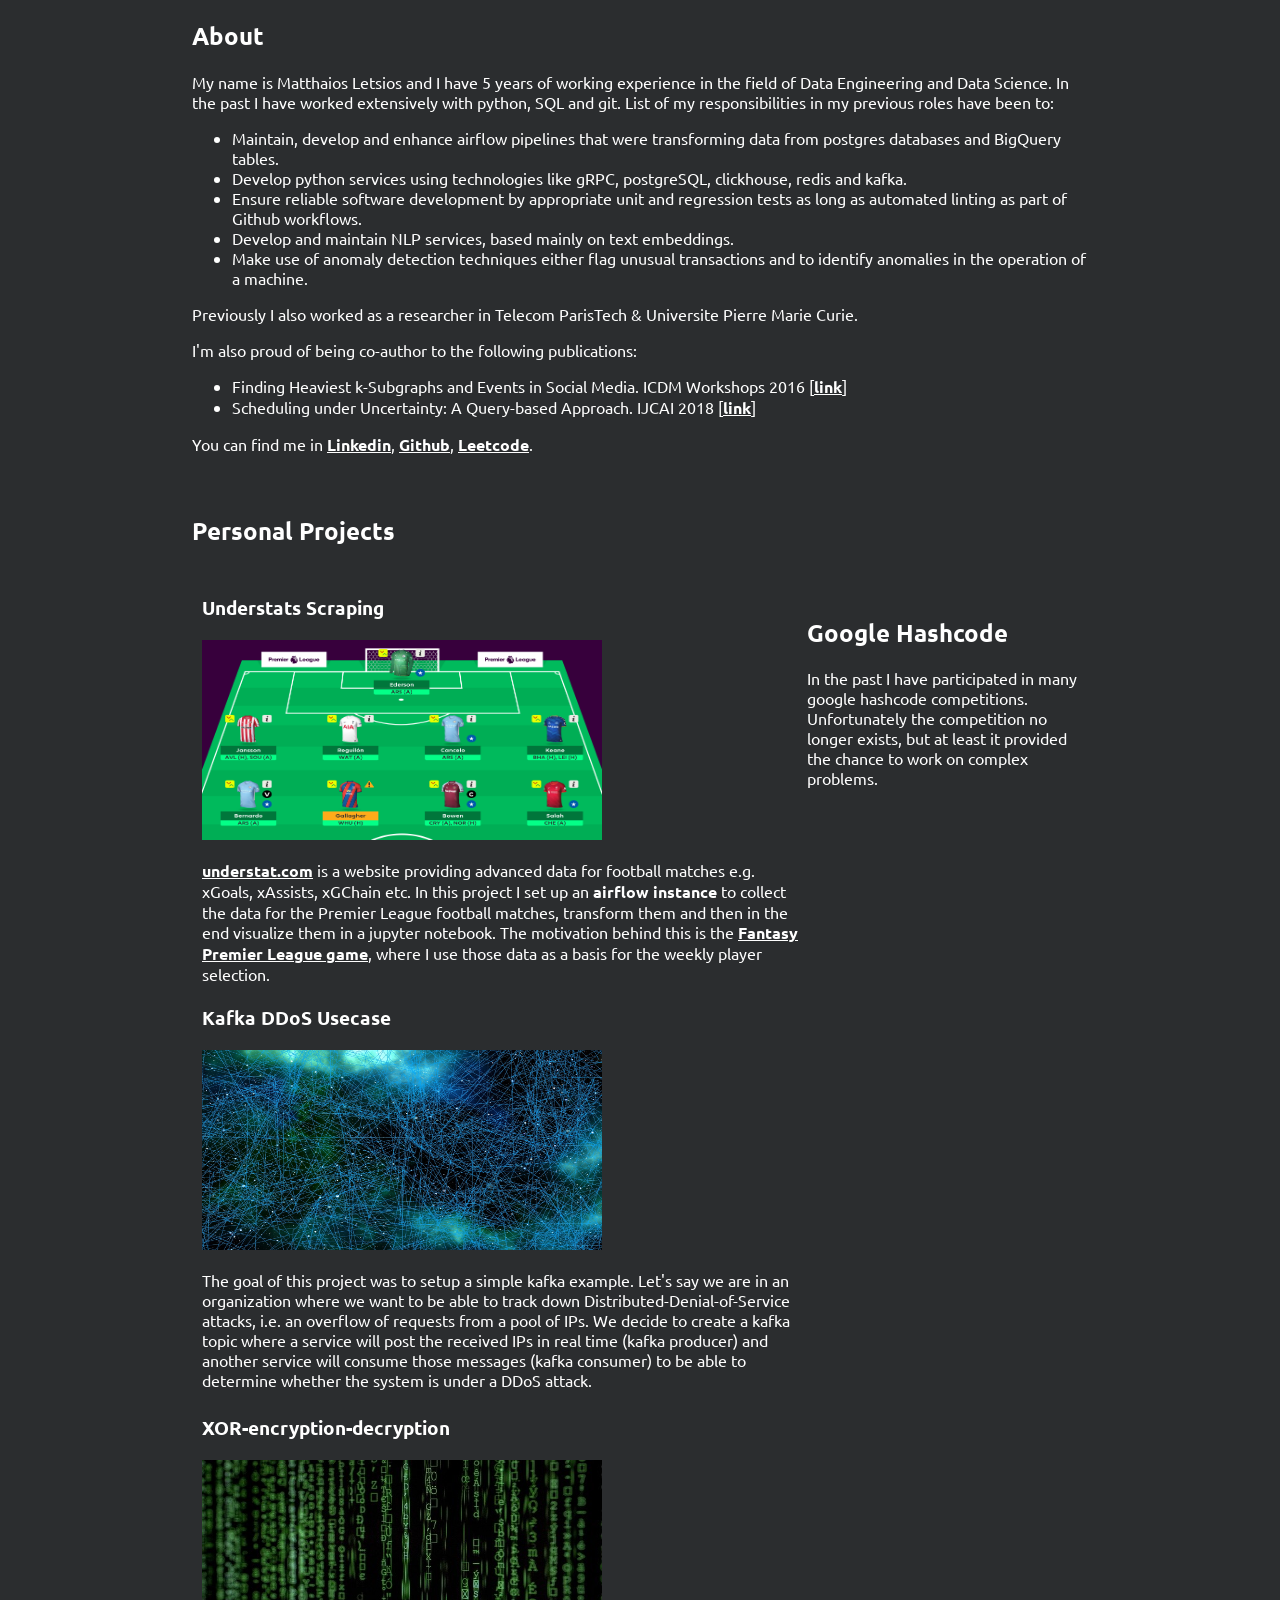
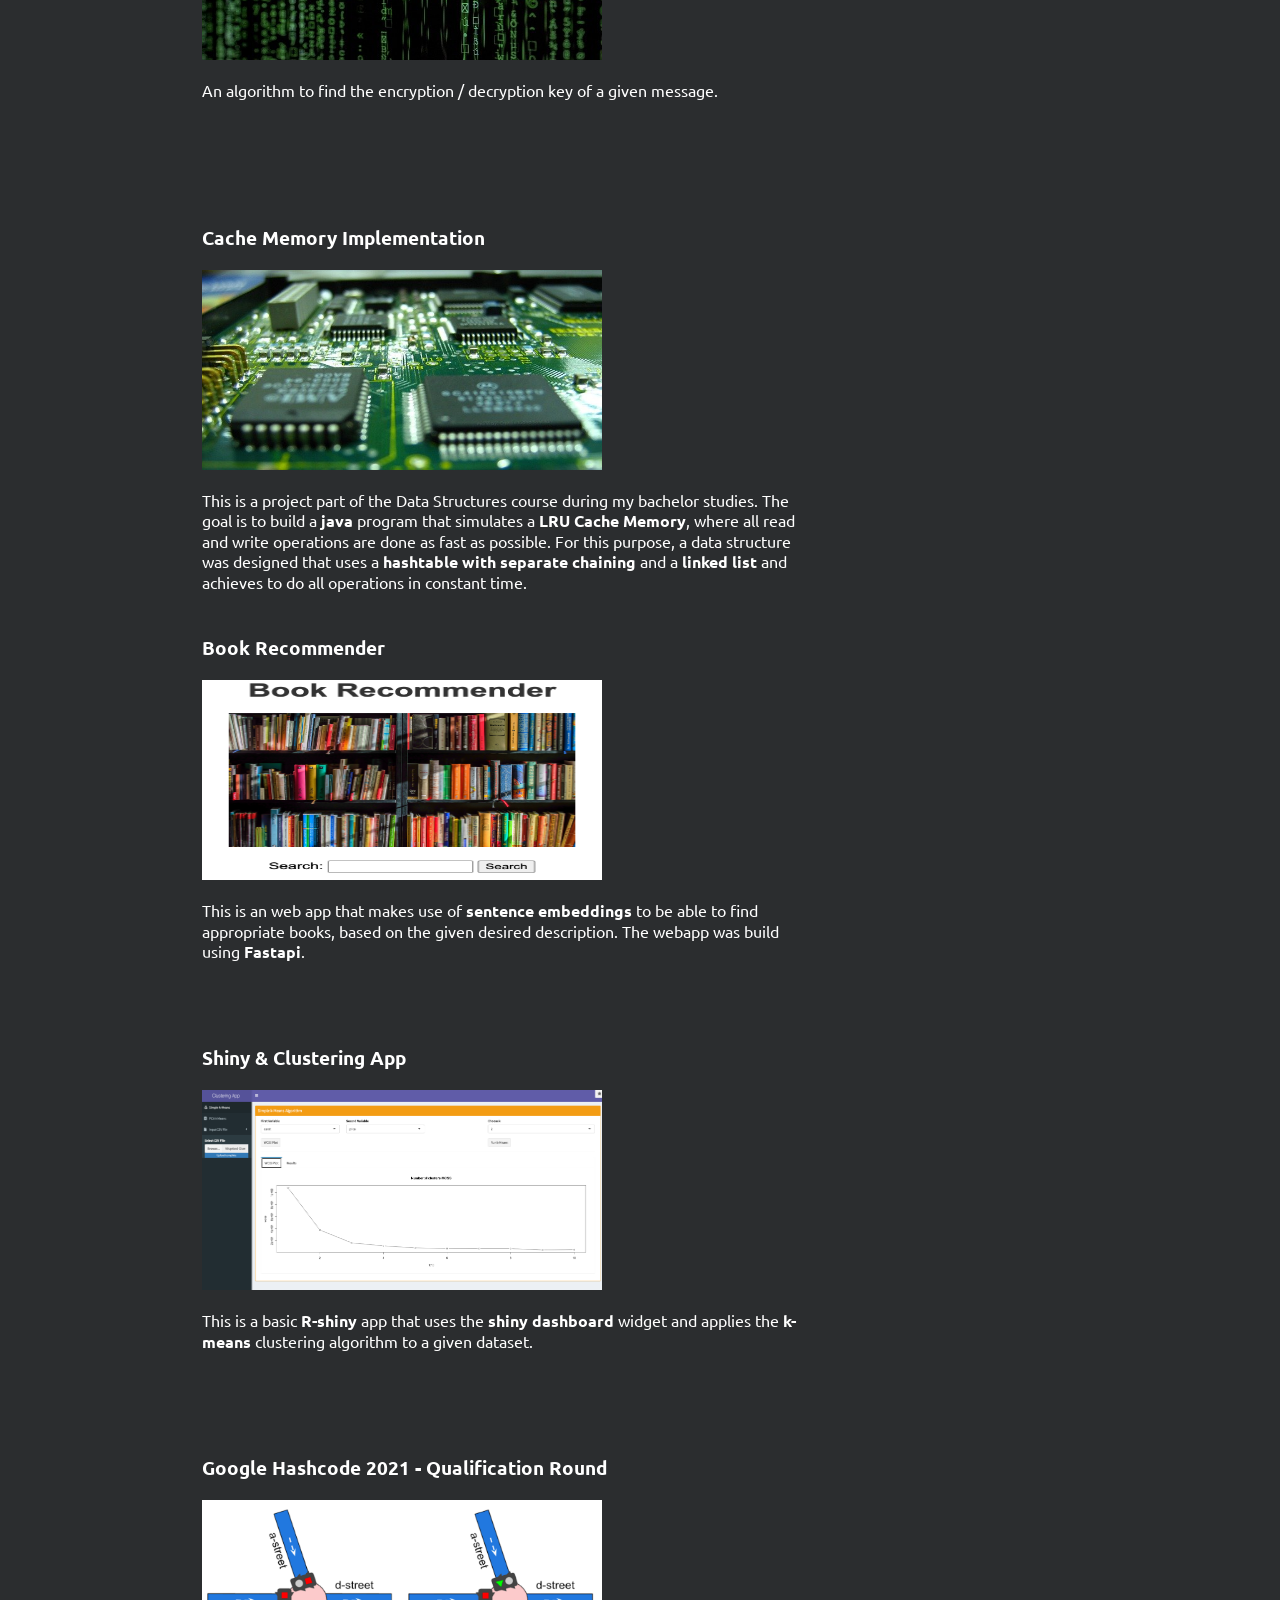
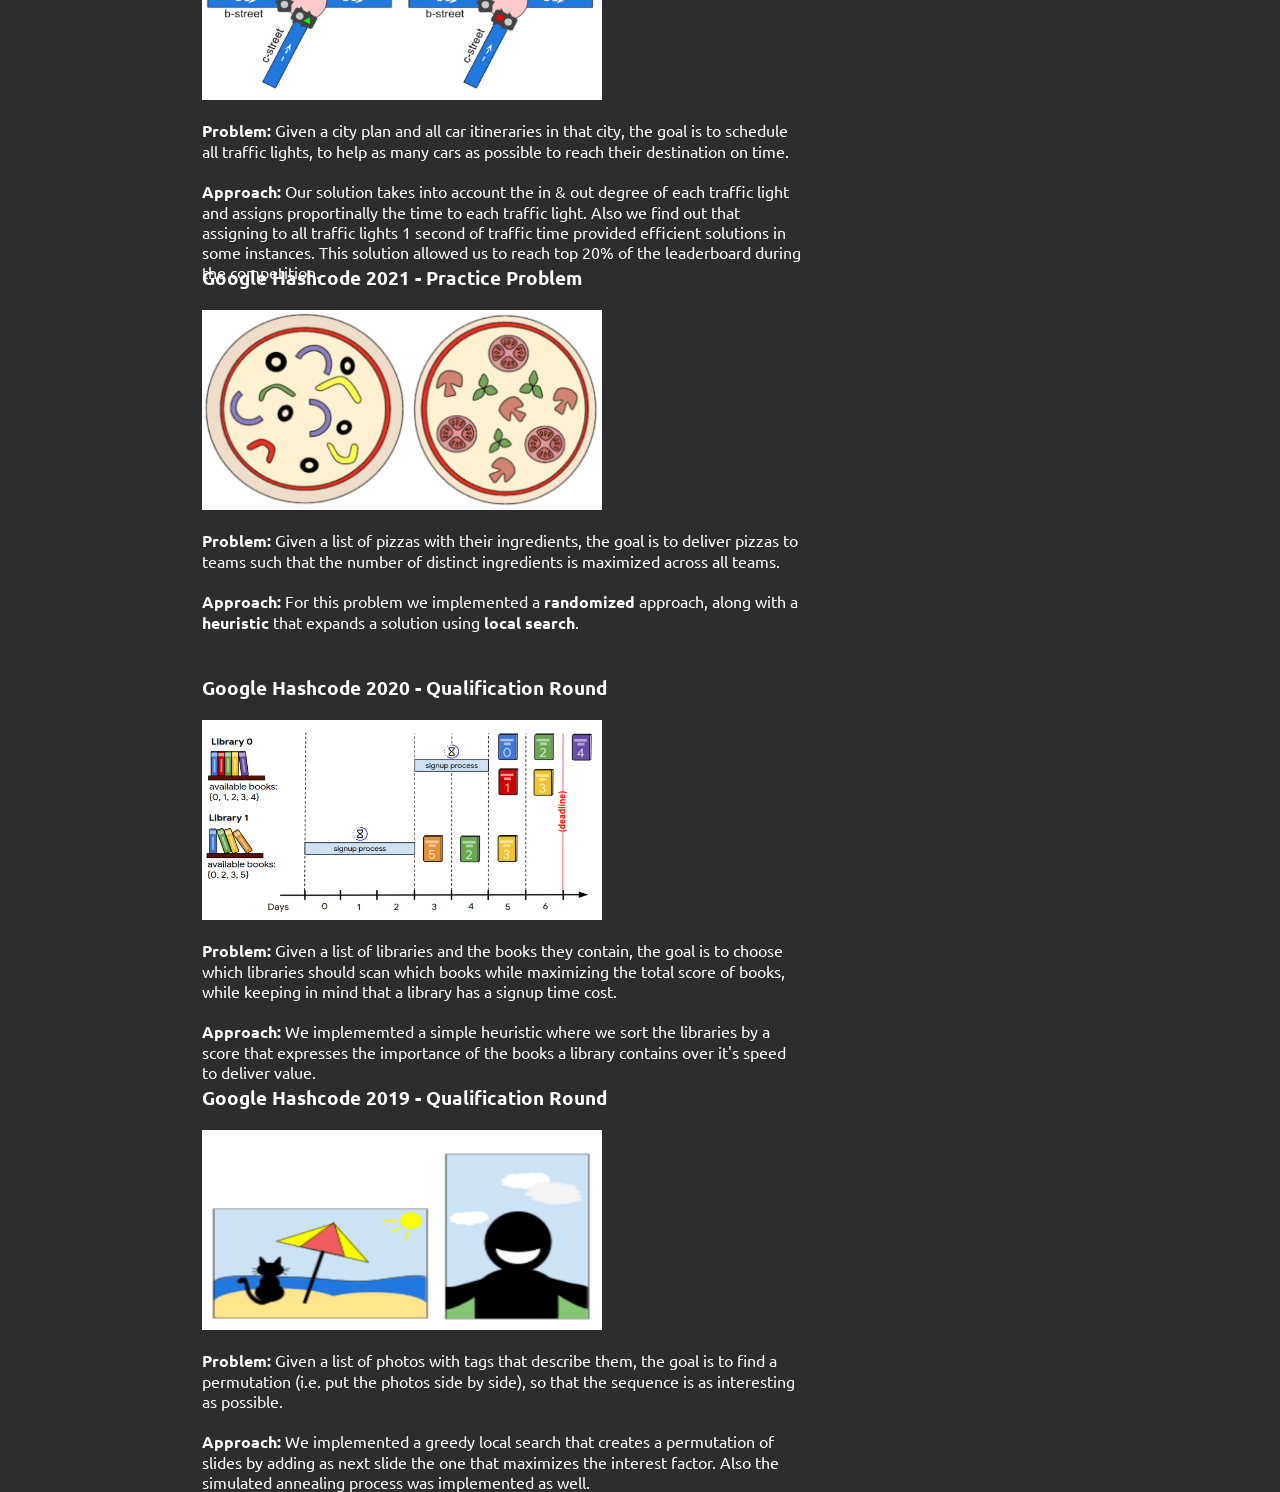
==== commit f7f51140: "adding book recommender" ====
--- a/index.html
+++ b/index.html
@@ -73,18 +73,18 @@
 		<div class='projrow'>
 
 			<div class='projcol'>
+				<h3>Book Recommender</h3>
+		  		<a href="https://github.com/leschiffres/book-recommender"><img src="./img/book-recommender.png" > </a>
+				<p>This is an web app that makes use of <b>sentence embeddings</b> to be able to find appropriate books, based on the given desired description.
+					The webapp was build using <b>Fastapi</b>.
+				</p>
+			</div> 
+
+			<div class='projcol'>
 				<h3>Shiny & Clustering App</h3>
 		  		<a href="https://github.com/leschiffres/shiny_clustering_app"><img src="./img/shiny-clustering.png" > </a>
 		  		<p> This is a basic <b>R-shiny</b> app that uses the <b>shiny dashboard</b> widget and applies the <b>k-means</b> clustering algorithm to a given dataset.</p>
 			</div>
-
-			
-			<div class='projcol'>
-				<h3></h3>
-		  		<!-- <a href=""><img src="" > </a> -->
-				<p> </p>
-			</div> 
-		
 
 		</div>
 
